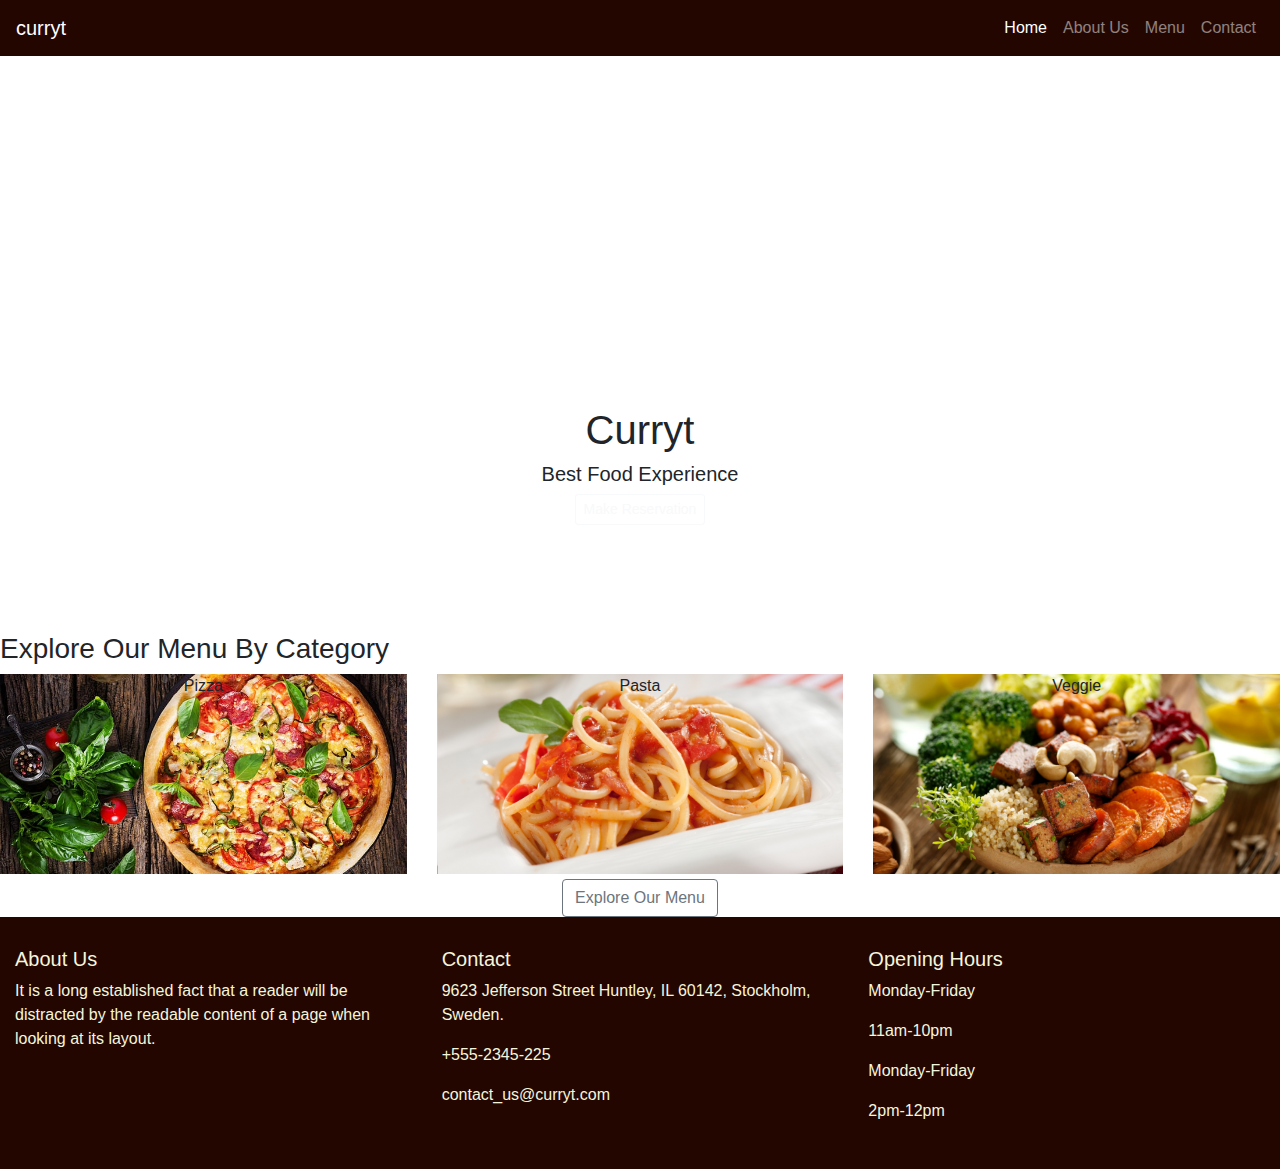
==== menu.html @ e16ade4b "menu page, other changes" ====
<!DOCTYPE html>
<html lang="en">
<head>
    <meta charset="UTF-8">
    <meta name="viewport" content="width=device-width, initial-scale=1.0">
    <meta http-equiv="X-UA-Compatible" content="ie=edge">
    <link rel="stylesheet" href="https://stackpath.bootstrapcdn.com/bootstrap/4.4.1/css/bootstrap.min.css"/>
    <link rel="stylesheet" href="https://stackpath.bootstrapcdn.com/font-awesome/4.7.0/css/font-awesome.min.css"/>
    <link rel="stylesheet" href="./assets/css/style.css">
    <title>Frontend User-centric Project: Curryt-Restaurant</title>
</head>
<body>
<!------------------------------------------------------------------------------------Navigation Menu Bar-->
    <header>
         <nav class="navbar navbar-expand-lg navbar-dark my-0 " id="Navbar-property">
            <a class="navbar-brand" href="index.html">curryt</a>
            <button class="navbar-toggler" type="button" data-toggle="collapse" data-target="#toggleDropDown">
                <span class="navbar-toggler-icon"></span>
            </button>
                <div class="collapse navbar-collapse" id="toggleDropDown">
                    <ul class="navbar-nav ml-auto">
                        <li class="nav-item">
                            <a href="index.html" class="nav-link active">Home</a>
                        </li>    
                        <li class="nav-item">
                            <a href="#" class="nav-link">About Us</a>
                        </li>
                        <li class="nav-item">
                            <a href="#" class="nav-link">Menu</a>
                        </li>    
                        <li class="nav-item">
                            <a href="#" class="nav-link">Contact</a>
                        </li>
                    </ul>
                </div>   
         </nav>
<!--------------------------------------------------------------------------------Front-Page-Image-And-Message-->         
        <div class="container-fluid image-container-property">
         <div class="row">
            <div class="col">
                <h1 class="welcome-message">
                Curryt
                </h1>
                <h5>Best Food Experience </h5>
                <button type="button" class="btn btn-outline-light btn-sm">Make Reservation</button>
            </div>
         </div>
        </div>
<!----------------------------------------------------------------------------------------------Menu-Design-->   
    </header>
    <section>
    </section>
        <div class="cpntainer">
            <h3>Explore Our Menu By Category</h3>
            <div class="row justify-content-center">
                    <div class="col col-12 col-md-4 Menu-Cat-spacing">
                        <li class="Menu-Categories Pizza">
                            <span href="#" class="PizPasVeg">Pizza</span></li>
                    </div>  
                    <div class="col col-12 col-md-4 Menu-Cat-spacing">
                        <li class="Menu-Categories Pasta">
                            <span href="#" class="PizPasVeg">Pasta</span></li>
                    </div>        
                    <div class="col col-12 col-md-4 Menu-Cat-spacing">    
                        <li class="Menu-Categories Veggie">
                            <span href="#" class="PizPasVeg">Veggie</span></li>
                    </div>
                    <button type="button" class="btn btn-outline-secondary">Explore Our Menu</button>
            </div>
        </div>
    <section>
        <div class="container">
            <div class="row">
                <div class="col"></div>
                <div class="col"></div>
                <div class="col"></div>
                <div class="col"></div>
                <div class="col"></div>
                <div class="col"></div>
                <div class="col"></div>
                <div class="col"></div>
                <div class="col"></div>
            </div>
        </div>
    </section>
    <footer>
        <div class="container-fluid footer-prop">
            <div class="row justify-content-center">
                <div class="col col-12 col-md-4">
                    <h5>About Us</h5>
                    <p>
                    It is a long established fact that a reader will be distracted 
                    by the readable content of a page when looking at its layout. 
                    </p>
                </div>
                <div class="col col-12 col-md-4">
                    <h5>Contact</h5>
                    <p>
                    9623 Jefferson Street
                    Huntley, IL 60142, Stockholm, Sweden.
                    </p>
                    <p><i class="fas fa-phone"></i>+555-2345-225</p>
                    <p><i class="fas fa-envelope-square"></i>contact_us@curryt.com</p>
                </div>
                <div class="col col-12 col-md-4">
                <h5>Opening Hours</h5>
                <p>Monday-Friday</p>
                <p>11am-10pm</p>
                <p>Monday-Friday</p>
                <p>2pm-12pm</p>
                </div>
            </div>
        </div>
    
    </footer>  
    <script src="https://code.jquery.com/jquery-3.4.1.slim.min.js" integrity="sha384-J6qa4849blE2+poT4WnyKhv5vZF5SrPo0iEjwBvKU7imGFAV0wwj1yYfoRSJoZ+n" crossorigin="anonymous"></script>
<script src="https://cdn.jsdelivr.net/npm/popper.js@1.16.0/dist/umd/popper.min.js" integrity="sha384-Q6E9RHvbIyZFJoft+2mJbHaEWldlvI9IOYy5n3zV9zzTtmI3UksdQRVvoxMfooAo" crossorigin="anonymous"></script>
<script src="https://stackpath.bootstrapcdn.com/bootstrap/4.4.1/js/bootstrap.min.js" integrity="sha384-wfSDF2E50Y2D1uUdj0O3uMBJnjuUD4Ih7YwaYd1iqfktj0Uod8GCExl3Og8ifwB6" crossorigin="anonymous"></script> 
</body>
</html>
---- assets/css/style.css ----
@import url('https://fonts.googleapis.com/css?family=Lato:100,200,300,400,500,600,700|Raleway&display=swap:100,200,300,400,500,600,700');


header {
    margin: 0;
}

#Navbar-property {
    background-color: #230600;
    color: #fff;
}

.image-container-property {
    text-align: center;
    height: 576px;
    background-image: url("/assets/images/chef-preparing-vegetable-dish-on-tree-slab-1267320.jpg");
    background-size: cover;
    background-position: center;
    
}  

.welcome-message {
    margin-top: 350px;
}

.Intro-text {
    padding-top: 30px;
    padding-bottom: 30px;
}

.Menu-Categories {
    width:100%;
    height: 200px;
    text-align: center;
    list-style-type: none;
    
}

.Menu-Cat-spacing {
    margin-bottom: 5px;


}

.Veggie {
    background-image: url("/assets/images/zi3000-shutterstock-buddha-bowl.jpg");
    background-size: cover;
    background-position: center;
    

}

.Pizza {
    background-image: url("/assets/images/DSC_4464111.jpg");
    background-size: cover;
    background-position: center;
    
}

.Pasta {
    background-image: url("/assets/images/468.jpg");
    background-size: cover;
    background-position: center;
   
}

.PizPasVeg1 {
    margin: 0, auto;
    color: white;
}

.footer-prop {
    background-color: #230600;
    color: beige;
    padding-top: 30px;
    padding-bottom: 30px;
}
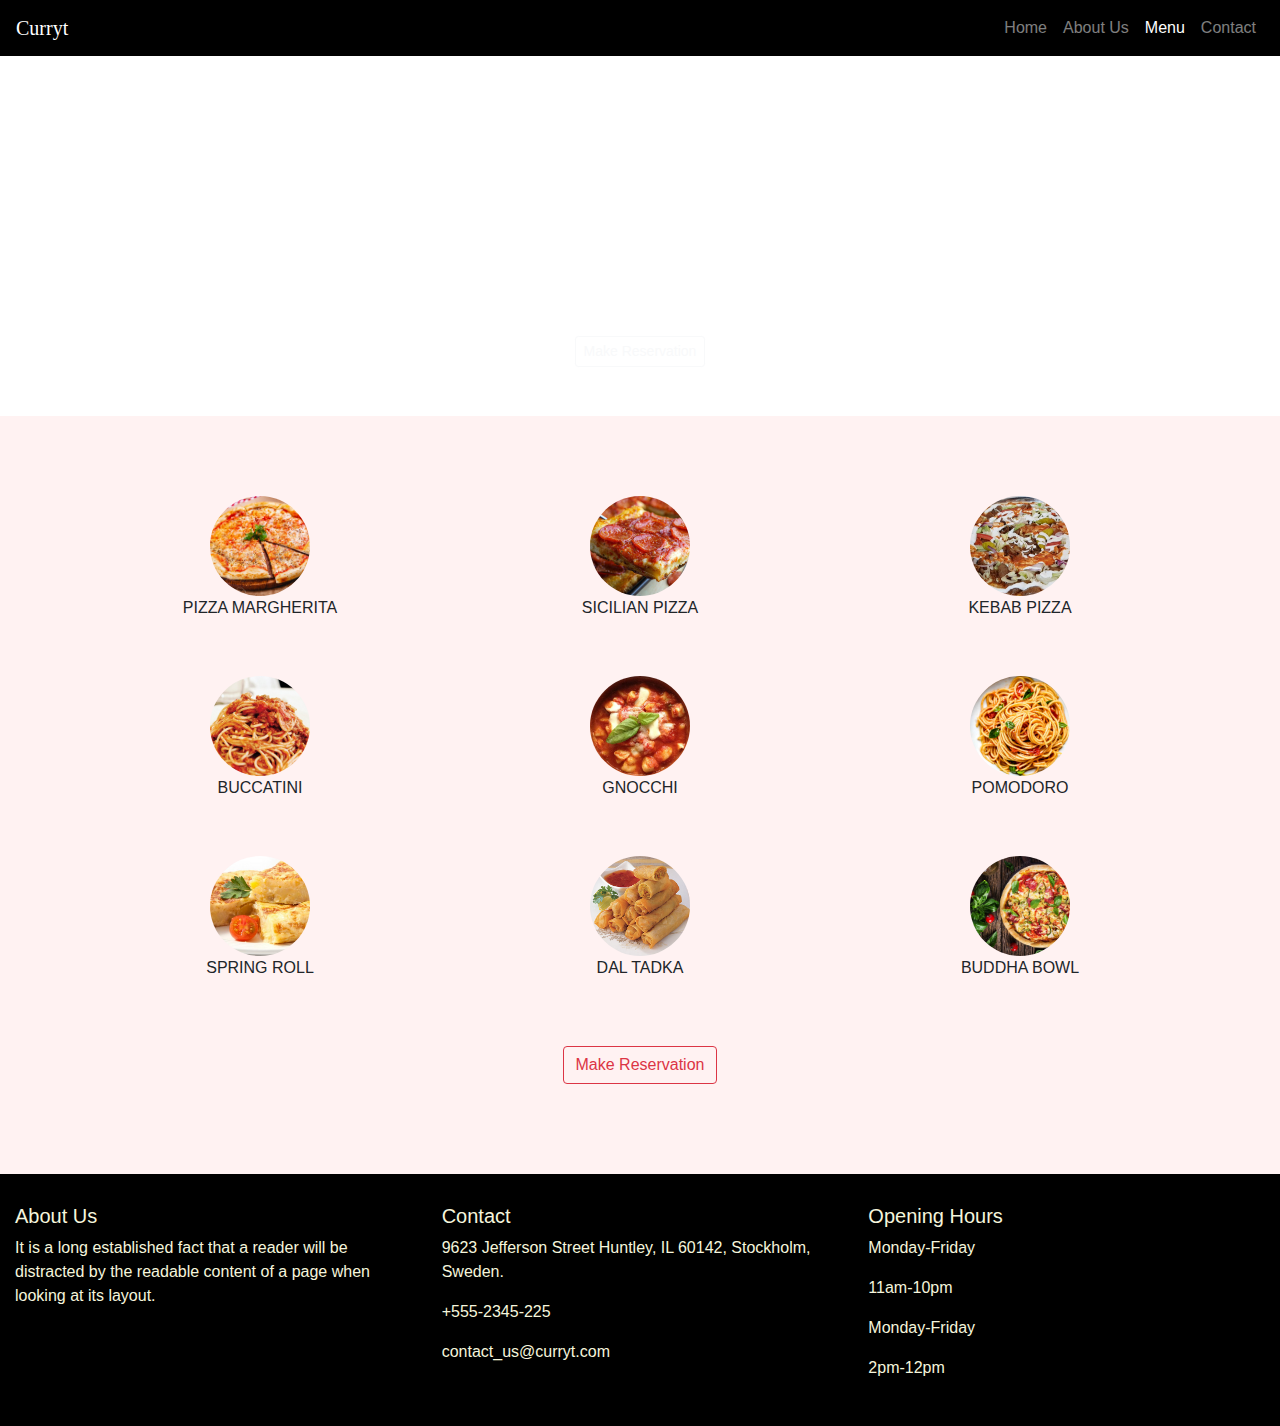
==== commit cac023fe: "index and menu styling update" ====
--- a/menu.html
+++ b/menu.html
@@ -13,20 +13,20 @@
 <!------------------------------------------------------------------------------------Navigation Menu Bar-->
     <header>
          <nav class="navbar navbar-expand-lg navbar-dark my-0 " id="Navbar-property">
-            <a class="navbar-brand" href="index.html">curryt</a>
+            <a class="navbar-brand Logo-styling" href="index.html">Curryt</a>
             <button class="navbar-toggler" type="button" data-toggle="collapse" data-target="#toggleDropDown">
                 <span class="navbar-toggler-icon"></span>
             </button>
                 <div class="collapse navbar-collapse" id="toggleDropDown">
                     <ul class="navbar-nav ml-auto">
                         <li class="nav-item">
-                            <a href="index.html" class="nav-link active">Home</a>
+                            <a href="index.html" class="nav-link">Home</a>
                         </li>    
                         <li class="nav-item">
                             <a href="#" class="nav-link">About Us</a>
                         </li>
                         <li class="nav-item">
-                            <a href="#" class="nav-link">Menu</a>
+                            <a href="menu.html" class="nav-link active">Menu</a>
                         </li>    
                         <li class="nav-item">
                             <a href="#" class="nav-link">Contact</a>
@@ -35,51 +35,58 @@
                 </div>   
          </nav>
 <!--------------------------------------------------------------------------------Front-Page-Image-And-Message-->         
-        <div class="container-fluid image-container-property">
+        <div class="container-fluid Menu-header-property">
          <div class="row">
             <div class="col">
-                <h1 class="welcome-message">
-                Curryt
+                <h1 class="Menu-image-logo-styling">
+                Curryt: Menu
                 </h1>
-                <h5>Best Food Experience </h5>
                 <button type="button" class="btn btn-outline-light btn-sm">Make Reservation</button>
             </div>
          </div>
         </div>
 <!----------------------------------------------------------------------------------------------Menu-Design-->   
     </header>
-    <section>
-    </section>
-        <div class="cpntainer">
-            <h3>Explore Our Menu By Category</h3>
+    <section class="section2-style">
+        <div class="container">
             <div class="row justify-content-center">
-                    <div class="col col-12 col-md-4 Menu-Cat-spacing">
-                        <li class="Menu-Categories Pizza">
-                            <span href="#" class="PizPasVeg">Pizza</span></li>
-                    </div>  
-                    <div class="col col-12 col-md-4 Menu-Cat-spacing">
-                        <li class="Menu-Categories Pasta">
-                            <span href="#" class="PizPasVeg">Pasta</span></li>
-                    </div>        
-                    <div class="col col-12 col-md-4 Menu-Cat-spacing">    
-                        <li class="Menu-Categories Veggie">
-                            <span href="#" class="PizPasVeg">Veggie</span></li>
-                    </div>
-                    <button type="button" class="btn btn-outline-secondary">Explore Our Menu</button>
-            </div>
-        </div>
-    <section>
-        <div class="container">
-            <div class="row">
-                <div class="col"></div>
-                <div class="col"></div>
-                <div class="col"></div>
-                <div class="col"></div>
-                <div class="col"></div>
-                <div class="col"></div>
-                <div class="col"></div>
-                <div class="col"></div>
-                <div class="col"></div>
+                <div class="col col-6 col-md-4 text-center menu-images-spacing">
+                    <div class="cuisine-menu mx-auto menu-image1"></div>
+                    <p>PIZZA MARGHERITA</p>
+                </div>
+                <div class="col col-6 col-md-4 text-center menu-images-spacing">
+                    <div class="cuisine-menu mx-auto menu-image2"></div>
+                    <p>SICILIAN PIZZA</p>
+                </div>
+                <div class="col col-6 col-md-4 text-center menu-images-spacing">
+                    <div class="cuisine-menu mx-auto menu-image3"></div>
+                    <p>KEBAB PIZZA</p>
+                </div>
+                <div class="col col-6 col-md-4 text-center menu-images-spacing">
+                    <div class="cuisine-menu mx-auto menu-image4"></div>
+                    <p>BUCCATINI</p>
+                </div>
+                <div class="col col-6 col-md-4 text-center menu-images-spacing">
+                    <div class="cuisine-menu mx-auto menu-image5"></div>
+                    <p>GNOCCHI</p>
+                </div>
+                <div class="col col-6 col-md-4 text-center menu-images-spacing">
+                    <div class="cuisine-menu mx-auto menu-image6"></div>
+                    <p>POMODORO</p>
+                </div>
+                <div class="col col-6 col-md-4 text-center menu-images-spacing">
+                    <div class="cuisine-menu mx-auto menu-image7"></div>
+                    <p>SPRING ROLL</p>
+                </div>
+                <div class="col col-6 col-md-4 text-center menu-images-spacing">
+                    <div class="cuisine-menu mx-auto menu-image8"></div>
+                    <p>DAL TADKA</p>
+                </div>
+                <div class="col col-6 col-md-4 text-center menu-images-spacing">
+                    <div class="cuisine-menu mx-auto menu-image9"></div>
+                    <p>BUDDHA BOWL</p>
+                </div>
+                <button type="button" class="btn btn-outline-danger Button-style">Make Reservation</button>
             </div>
         </div>
     </section>
--- a/assets/css/style.css
+++ b/assets/css/style.css
@@ -1,4 +1,59 @@
-@import url('https://fonts.googleapis.com/css?family=Lato:100,200,300,400,500,600,700|Raleway&display=swap:100,200,300,400,500,600,700');
+@import url("https://fonts.googleapis.com/css?family=Lato|Montserrat&display=swap");
+
+
+/*---------------------------------------------------Fonts Styling----------------*/
+
+
+.Logo-styling {
+    font-family: cursive;
+    font-weight: 100;
+    font-size: 20px;
+    color: #FF1E00;
+
+}
+
+
+.Landing-image-logo-styling {
+    font-family: cursive;
+    font-weight: 100;
+    font-size: 60px;
+    margin-top: 350px;
+    color: #fff;
+}
+
+.Menu-image-logo-styling {
+    font-family: cursive;
+    font-weight: 100;
+    font-size: 60px;
+    margin-top: 200px;
+    color: #fff;
+}
+
+.headings0-style {
+    font-size: 30px;
+    font-family: 'Montserrat', sans-serif;
+    font-weight: 500;
+    color: #fff;
+
+}
+
+.headings-style {
+    font-family: 'Montserrat', sans-serif;
+    font-weight: 500;
+    color: rgb(247, 58, 58);
+
+}
+
+.Text-body-style-1 {
+    padding-top: 20px;
+    font-family: 'Lato', sans-serif;
+    color: #310000;
+}
+
+.Text-body-style {
+    font-family: 'Lato', sans-serif;
+    color: #f2f2f3
+}
 
 
 header {
@@ -6,8 +61,8 @@
 }
 
 #Navbar-property {
-    background-color: #230600;
-    color: #fff;
+    background-color: black;
+    color: #FF1E00;
 }
 
 .image-container-property {
@@ -19,13 +74,28 @@
     
 }  
 
-.welcome-message {
-    margin-top: 350px;
-}
+.Menu-header-property {
+    text-align: center;
+    height: 360px;
+    background-image: url("/assets/images/chef-preparing-vegetable-dish-on-tree-slab-1267320.jpg");
+    background-size: cover;
+    background-position: center;
+}
+
+.section1-style {
+    background-color: #FFF2F2;
+}
+
+.section2-style {
+    padding: 60px 0;
+    background-color: #FFF2F2;
+
+}
+
 
 .Intro-text {
-    padding-top: 30px;
-    padding-bottom: 30px;
+    margin-top: 80px;
+    margin-bottom: 40px;
 }
 
 .Menu-Categories {
@@ -36,12 +106,21 @@
     
 }
 
+.MenuCat-section-style {
+    padding: 50px 0 30px 0;
+}
+
 .Menu-Cat-spacing {
     margin-bottom: 5px;
 
 
 }
 
+.Button-style {
+    margin: 30px 0;
+    
+}
+
 .Veggie {
     background-image: url("/assets/images/zi3000-shutterstock-buddha-bowl.jpg");
     background-size: cover;
@@ -64,18 +143,101 @@
    
 }
 
-.PizPasVeg1 {
-    margin: 0, auto;
+.PizPasVeg {
+    position: relative;
+    top: 150px;
     color: white;
+    font-size: 25px;
+    font-family: 'Montserrat', sans-serif;
+
 }
 
 .footer-prop {
-    background-color: #230600;
+    background-color: black;
     color: beige;
     padding-top: 30px;
     padding-bottom: 30px;
 }
 
-
-
-
+.cuisine-menu {
+    position: relative;
+    text-align: center;
+    width: 100px;
+    height: 100px;
+    border-radius: 50%;
+
+}
+
+/*----------------------------------------------------------------MENU IMAGES--*/
+.menu-image1 {
+    background-image: url("/assets/images/114670765-italian-pizza-margherita-with-tomatoes-and-mozzarella-cheese-on-wooden-cutting-board-close-up.jpg");
+    background-size: cover;
+    background-position: center;
+}
+
+.menu-image2 {
+    background-image: url("/assets/images/18cb78f0e7dc9455712656ad075f67ad.jpg");
+    background-size: cover;
+    background-position: center;
+}
+
+.menu-image3 {
+    background-image: url("/assets/images/12.jpeg");
+    background-size: cover;
+    background-position: center;
+}
+
+.menu-image4 {
+    background-image: url("/assets/images/bucatini-all-amatriciana.jpg");
+    background-size: cover;
+    background-position: center;
+}
+
+.menu-image5 {
+    background-image: url("/assets/images/Gnocchi-alla-Sorrentina-Ricetta-Napoletana.jpg");
+    background-size: cover;
+    background-position: center;
+}
+
+.menu-image6 {
+    background-image: url("/assets/images/Pomodoro-Sauce-foodiecrush.com-015.jpg");
+    background-size: cover;
+    background-position: center;
+}
+
+.menu-image7 {
+    background-image: url("/assets/images/tortilla-patatas-2-lr-750x390.jpg");
+    background-size: cover;
+    background-position: center;
+}
+
+.menu-image8 {
+    background-image: url("/assets/images/15951---Vegetable-Spring-Rolls.jpg");
+    background-size: cover;
+    background-position: center;
+}
+
+.menu-image9 {
+    background-image: url("/assets/images/DSC_4464111.jpg");
+    background-size: cover;
+    background-position: center;
+}
+
+.menu-images-spacing {
+    padding: 20px 0;
+    
+
+}
+
+
+.Display-menu-inline {
+    display: inline-block;
+    margin: 5px 15px 50px 15px;
+
+}
+
+.menu-itro-style {
+    padding: 20px 80px;
+}
+
+
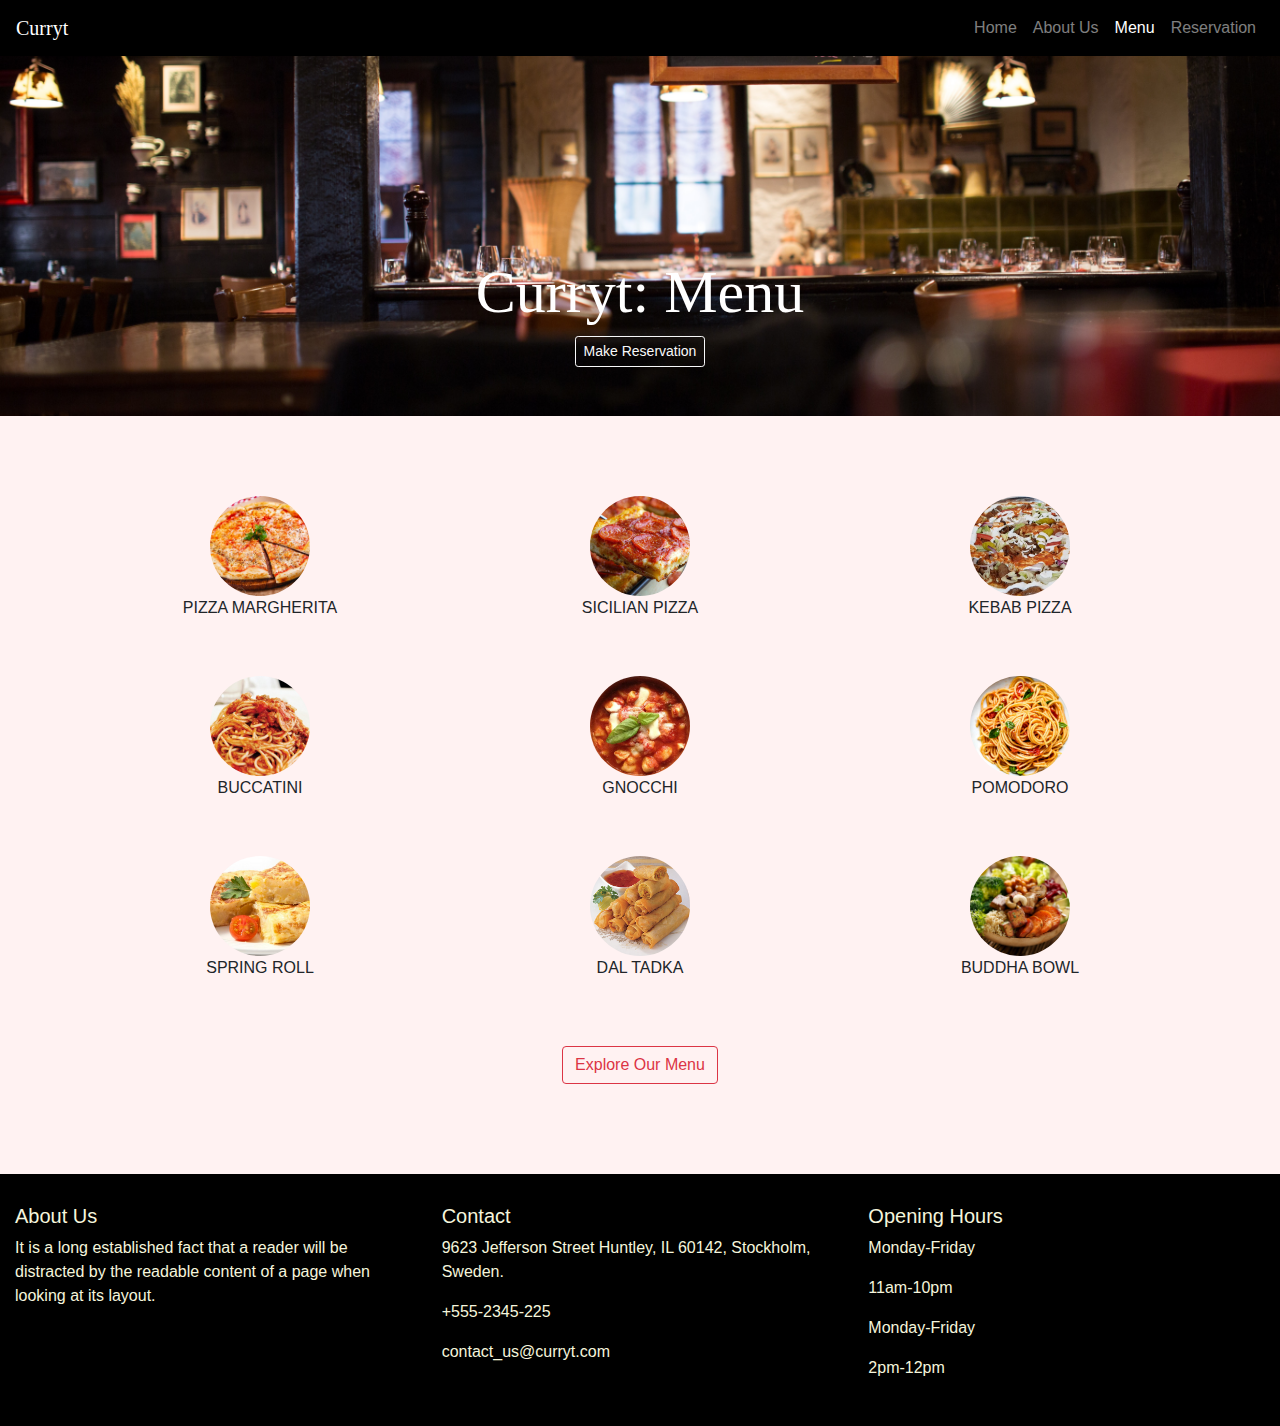
==== commit 6b0d8253: "reservation page" ====
--- a/menu.html
+++ b/menu.html
@@ -29,7 +29,7 @@
                             <a href="menu.html" class="nav-link active">Menu</a>
                         </li>    
                         <li class="nav-item">
-                            <a href="#" class="nav-link">Contact</a>
+                            <a href="reservation-form.html" class="nav-link">Reservation</a>
                         </li>
                     </ul>
                 </div>   
@@ -41,9 +41,11 @@
                 <h1 class="Menu-image-logo-styling">
                 Curryt: Menu
                 </h1>
-                <button type="button" class="btn btn-outline-light btn-sm">Make Reservation</button>
+                <a href="reservation-form.html">
+                        <button type="button" class="btn btn-outline-light btn-sm">Make Reservation</button>
+                    </a>
             </div>
-         </div>
+         </div> 
         </div>
 <!----------------------------------------------------------------------------------------------Menu-Design-->   
     </header>
@@ -82,11 +84,13 @@
                     <div class="cuisine-menu mx-auto menu-image8"></div>
                     <p>DAL TADKA</p>
                 </div>
-                <div class="col col-6 col-md-4 text-center menu-images-spacing">
+                <div class="col col-8 col-md-4 text-center menu-images-spacing">
                     <div class="cuisine-menu mx-auto menu-image9"></div>
                     <p>BUDDHA BOWL</p>
                 </div>
-                <button type="button" class="btn btn-outline-danger Button-style">Make Reservation</button>
+                <a href="reservation-form.html">
+                        <button type="button" class="btn btn-outline-danger Button-style">Explore Our Menu</button>
+                    </a>
             </div>
         </div>
     </section>
--- a/assets/css/style.css
+++ b/assets/css/style.css
@@ -77,7 +77,7 @@
 .Menu-header-property {
     text-align: center;
     height: 360px;
-    background-image: url("/assets/images/chef-preparing-vegetable-dish-on-tree-slab-1267320.jpg");
+    background-image: url("/assets/images/restaurant-dark-bar-architecture-34650.jpg");
     background-size: cover;
     background-position: center;
 }
@@ -218,7 +218,7 @@
 }
 
 .menu-image9 {
-    background-image: url("/assets/images/DSC_4464111.jpg");
+    background-image: url("/assets/images/zi3000-shutterstock-buddha-bowl.jpg");
     background-size: cover;
     background-position: center;
 }
@@ -240,4 +240,21 @@
     padding: 20px 80px;
 }
 
-
+/*------------------------------------------------------------------------------------------------Form-style--*/
+
+.form-item {
+    margin: 5px 0;
+}
+
+
+
+.form-container {
+    padding: 50px 0;
+   
+}
+
+.Row-style {
+    margin: 50px;
+    padding: 50px 0;
+    background-color: #FFF2F2;
+}
